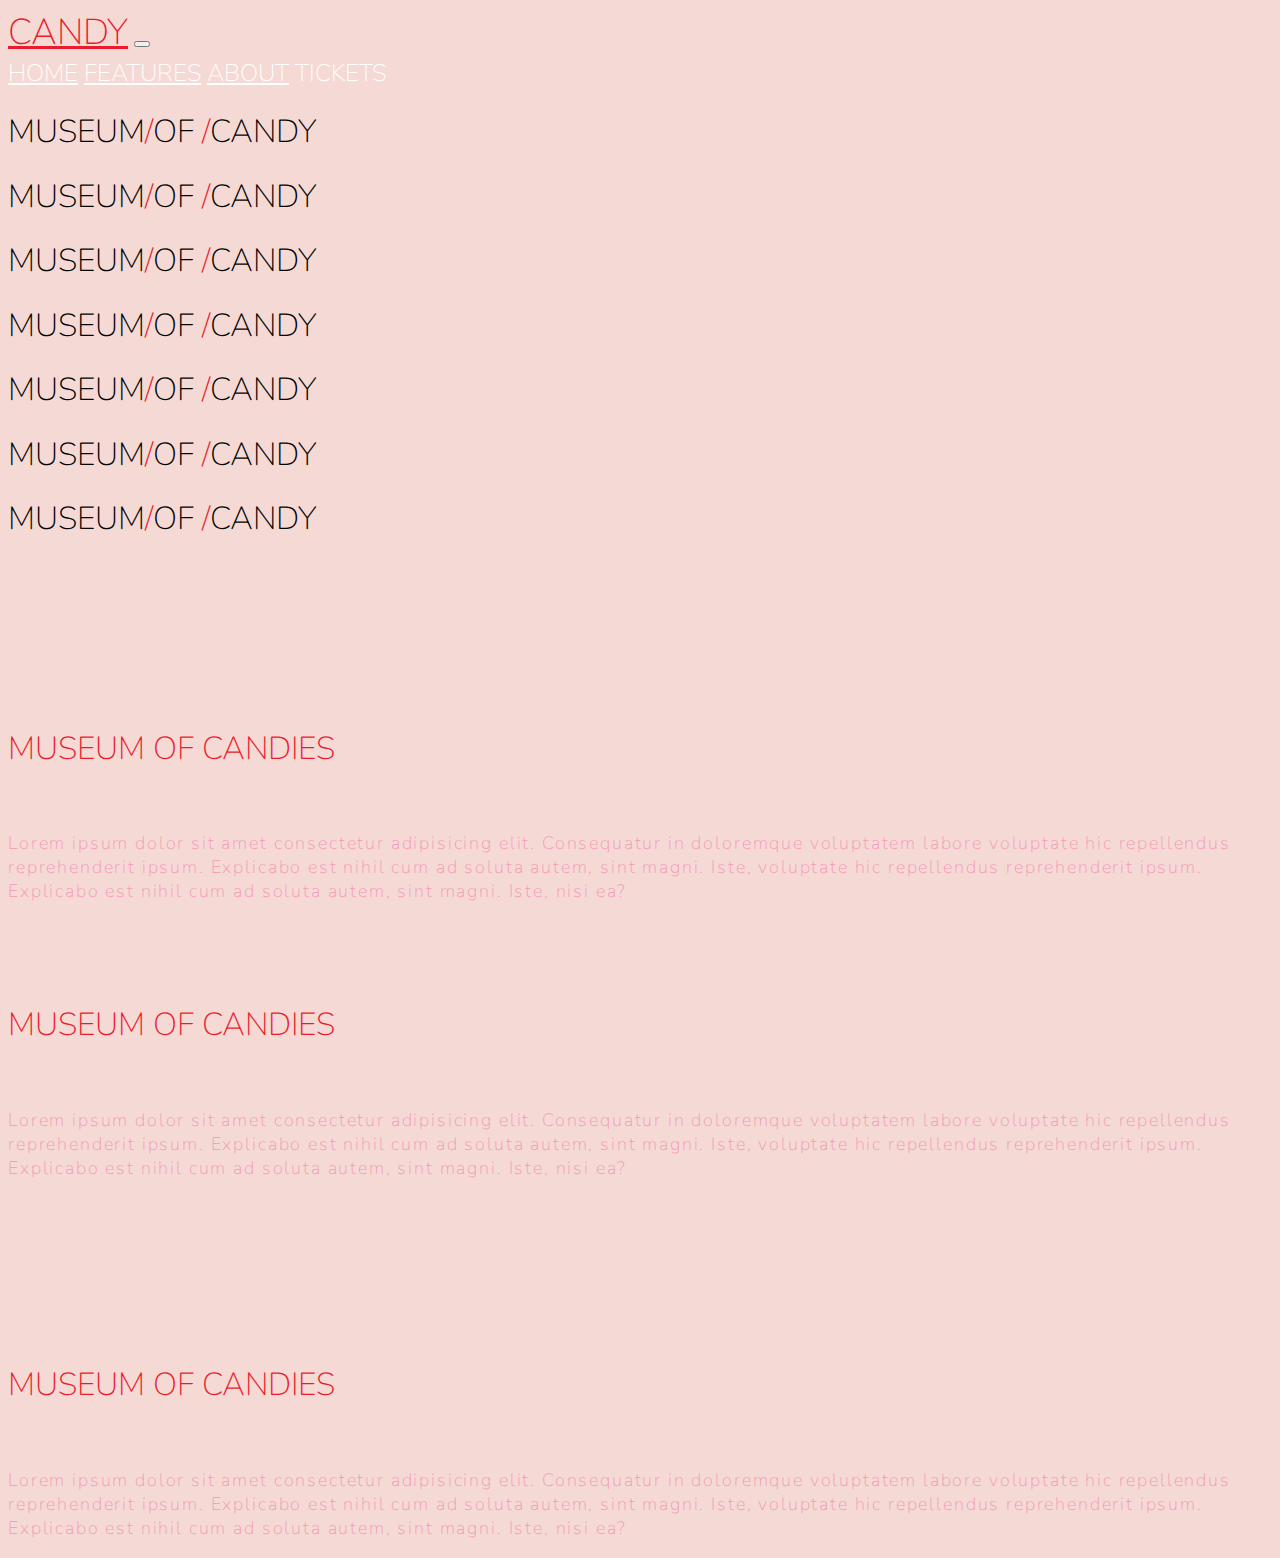
==== index.html @ edaef2cf "Add files via upload" ====
<!doctype html>
<html lang="en">

<head>
  <!-- Required meta tags -->
  <meta charset="utf-8">
  <meta name="viewport" content="width=device-width, initial-scale=1, shrink-to-fit=no">

  <!-- Google Font -->
  <link href="https://fonts.googleapis.com/css?family=Nunito:200,300,400,700" rel="stylesheet">

  <!-- Bootstrap CSS -->
  <link href="https://cdn.jsdelivr.net/npm/bootstrap@5.3.0-alpha1/dist/css/bootstrap.min.css" rel="stylesheet"
    integrity="sha384-GLhlTQ8iRABdZLl6O3oVMWSktQOp6b7In1Zl3/Jr59b6EGGoI1aFkw7cmDA6j6gD" crossorigin="anonymous">
  <!-- Custom CSS -->
  <!-- we al -->
  <link rel="stylesheet" href="style.css">

  <title>Museum of Candy</title>
</head>

<body>



  <nav id="mainnavbar" class="navbar navbar-expand-lg  navbar-dark py-0 fixed-top ">
    <div class="container-fluid">
      <a class="navbar-brand " style="font-size: 1.5em " href="#">CANDY</a>
      <button class="navbar-toggler" type="button" data-bs-toggle="collapse" data-bs-target="#navbarNavAltMarkup"
        aria-controls="navbarNavAltMarkup" aria-expanded="false" aria-label="Toggle navigation">
        <span class="navbar-toggler-icon"></span>
      </button>
      <div class="collapse navbar-collapse" id="navbarNavAltMarkup">
        <div class="navbar-nav">
          <a class="nav-link active" aria-current="page" href="#">HOME</a>
          <a class="nav-link" href="#">FEATURES</a>
          <a class="nav-link" href="#">ABOUT</a>
          <a class="nav-link ">TICKETS</a>
        </div>
      </div>
    </div>
  </nav>

  <section class="container-fluid px-0">
    <!-- Simple container dont use full screen but container-fluid uses full screen -->


    <div class="row align-items-center ">
      <div class="col-lg-6">
        <div class="name">
          <!-- name we just created a random class -->
          <div class="text-white text-center  mt-5 d-none d-lg-block" id="museum">
            <h1>MUSEUM<span>/</span>OF <span>/</span>CANDY</h1>
            <h1>MUSEUM<span>/</span>OF <span>/</span>CANDY</h1>
            <h1>MUSEUM<span>/</span>OF <span>/</span>CANDY</h1>
            <h1>MUSEUM<span>/</span>OF <span>/</span>CANDY</h1>
            <h1>MUSEUM<span>/</span>OF <span>/</span>CANDY</h1>
            <h1>MUSEUM<span>/</span>OF <span>/</span>CANDY</h1>
            <h1>MUSEUM<span>/</span>OF <span>/</span>CANDY</h1>
          </div>
        </div>
      </div>
      <div class="col-lg-6">
        <img class="img-fluid col"
          src=" D:\Web Devlopment\Projects\Project_using_bootstrap\Images used in boot strap\hand2.png" alt="">
      </div>

    </div>
  </section>

  <!-- First row completed -->
  <!-- first section completed we done px-0 to remove the extra padding in x direction -->
  <!-- now below is second row -->
  <!-- we use justify content for x axis and align items for y axis -->


  <section class="container fluid px-0 priyanshu">
    <div class="row   align-items-center">
      <!-- now in a row we used items to be on centre as alignitemns is used for y axis -->

      <div class="col-lg-6 order-2 order-lg-1">
        <img class="img-fluid "
          src=" D:\Web Devlopment\Projects\Project_using_bootstrap\Images used in boot strap\milk.png" alt="">
      </div>
      <!-- order is used to order the things just minimize the window screen to see its work -->

      <div class="col-lg-6 col-12  text-center order-1 order-lg-2" id="heading">
        <h1>MUSEUM OF CANDIES</h1>
        <img class="d-md-inline d-none"
          src=" D:\Web Devlopment\Projects\Project_using_bootstrap\Images used in boot strap\lolli_icon.png" alt="">

        <!-- in the came col we further used the grip system means we nested row in col -->

        <div class="row justify-content-center jaskaran mb-5 mb-md-0">

          <div class="col-lg-10 ">
            <p>Lorem ipsum dolor sit amet consectetur adipisicing elit. Consequatur in doloremque
              voluptatem labore
              voluptate hic repellendus reprehenderit ipsum. Explicabo est nihil cum ad soluta autem, sint magni.
              Iste, voluptate hic repellendus reprehenderit ipsum. Explicabo est nihil cum ad soluta autem, sint magni.
              Iste,
              nisi
              ea?</p>
          </div>
        </div>
      </div>
    </div>
  </section>

  <!-- Second row completed  -->

  <!-- We just duplicated 75 to 104 lines and removed the order and then we put the image after the text col as needed -->




  <section class="container fluid px-0 priyanshu">
    <div class="row   align-items-center">
      <!-- now in a row we used items to be on centre as alignitemns is used for y axis -->



      <div class="col-lg-6 col-12  text-center" id="heading">
        <h1>MUSEUM OF CANDIES</h1>
        <img class="d-md-inline d-none"
          src=" D:\Web Devlopment\Projects\Project_using_bootstrap\Images used in boot strap\lolli_icon.png" alt="">

        <!-- in the came col we further used the grip system means we nested row in col -->

        <div class="row justify-content-center jaskaran mb-5 mb-md-0">

          <div class="col-lg-10 ">
            <p>Lorem ipsum dolor sit amet consectetur adipisicing elit. Consequatur in doloremque
              voluptatem labore
              voluptate hic repellendus reprehenderit ipsum. Explicabo est nihil cum ad soluta autem, sint magni.
              Iste, voluptate hic repellendus reprehenderit ipsum. Explicabo est nihil cum ad soluta autem, sint
              magni.
              Iste,
              nisi
              ea?</p>
          </div>

        </div>
      </div>
      <div class="col-lg-6 ">
        <img class="img-fluid"
          src="D:\Web Devlopment\Projects\Project_using_bootstrap\Images used in boot strap\gumball.png" alt="">
      </div>

    </div>

  </section>

  <!-- 3rd row completed -->
  <!-- now fir 4th row we just copy and pasted code of 2nd row and just changed the image and as we need the order same so we donot changed the order -->

  <section class="container fluid px-0 priyanshu">
    <div class="row   align-items-center">
      <!-- now in a row we used items to be on centre as alignitemns is used for y axis -->

      <div class="col-lg-6 order-2 order-lg-1">
        <img class="img-fluid "
          src="D:\Web Devlopment\Projects\Project_using_bootstrap\Images used in boot strap\sprinkles.png" alt="">
      </div>
      <!-- order is used to order the things just minimize the window screen to see its work -->

      <div class="col-lg-6 col-12  text-center order-1 order-lg-2" id="heading">
        <h1>MUSEUM OF CANDIES</h1>
        <img class="d-md-inline d-none"
          src=" D:\Web Devlopment\Projects\Project_using_bootstrap\Images used in boot strap\lolli_icon.png" alt="">

        <!-- in the came col we further used the grip system means we nested row in col -->

        <div class="row justify-content-center jaskaran mb-5 mb-md-0">

          <div class="col-lg-10 ">
            <p>Lorem ipsum dolor sit amet consectetur adipisicing elit. Consequatur in doloremque
              voluptatem labore
              voluptate hic repellendus reprehenderit ipsum. Explicabo est nihil cum ad soluta autem, sint magni.
              Iste, voluptate hic repellendus reprehenderit ipsum. Explicabo est nihil cum ad soluta autem, sint magni.
              Iste,
              nisi
              ea?</p>
          </div>
        </div>
      </div>
    </div>
  </section>







  <!-- Javascript and the css file is copied from bootstrap.com -->
  <script src="https://cdn.jsdelivr.net/npm/bootstrap@5.3.0-alpha1/dist/js/bootstrap.bundle.min.js"
    integrity="sha384-w76AqPfDkMBDXo30jS1Sgez6pr3x5MlQ1ZAGC+nuZB+EYdgRZgiwxhTBTkF7CXvN"
    crossorigin="anonymous"></script>


  <!--  Here i am doing my own javascript written specilly for the nav bar -->
  <script>
    $(function () {
      $(document).scroll(function () {
        var $nav = $("#mainnavbar");
        $nav.toggleClass("scrolled", $(this).scrollTop() > $nav.height());
      });
    })
  </script>

</body>

</html>
---- style.css ----
body {
    background: #f5d9d5;
    font-family: "Nunito", sans-serif;
}

#mainnavbar .navbar-brand {
    color: #EA1C2C;
}

#mainnavbar {
    font-size: 1.5rem;
    font-weight: 100;
}

#mainnavbar .nav-link {
    color: white;
}

#mainnavbar .nav-link:hover {
    color: #EA1C2C;
}

#museum span {
    color: #EA1C2C;
}

.name #museum h1 {
    font-weight: 200;
}


#heading h1 {
    color: #EA1C2C;
    font-weight: 100;
}

.jaskaran p {
    color: #f498b8;
    font-weight: 100;
    font-size: 1.125rem;
    line-height: 1.5rem;
    letter-spacing: 0.115rem;

}

.priyanshu {
    margin-top: 100px;
}

.navbar.scrolled {
    background: rgb(222, 192, 222);
}

/* this 50-52 line we done for the javascript */

@media(max-width:1200px) {
    #museum {
        font-size: 3em;
    }
}
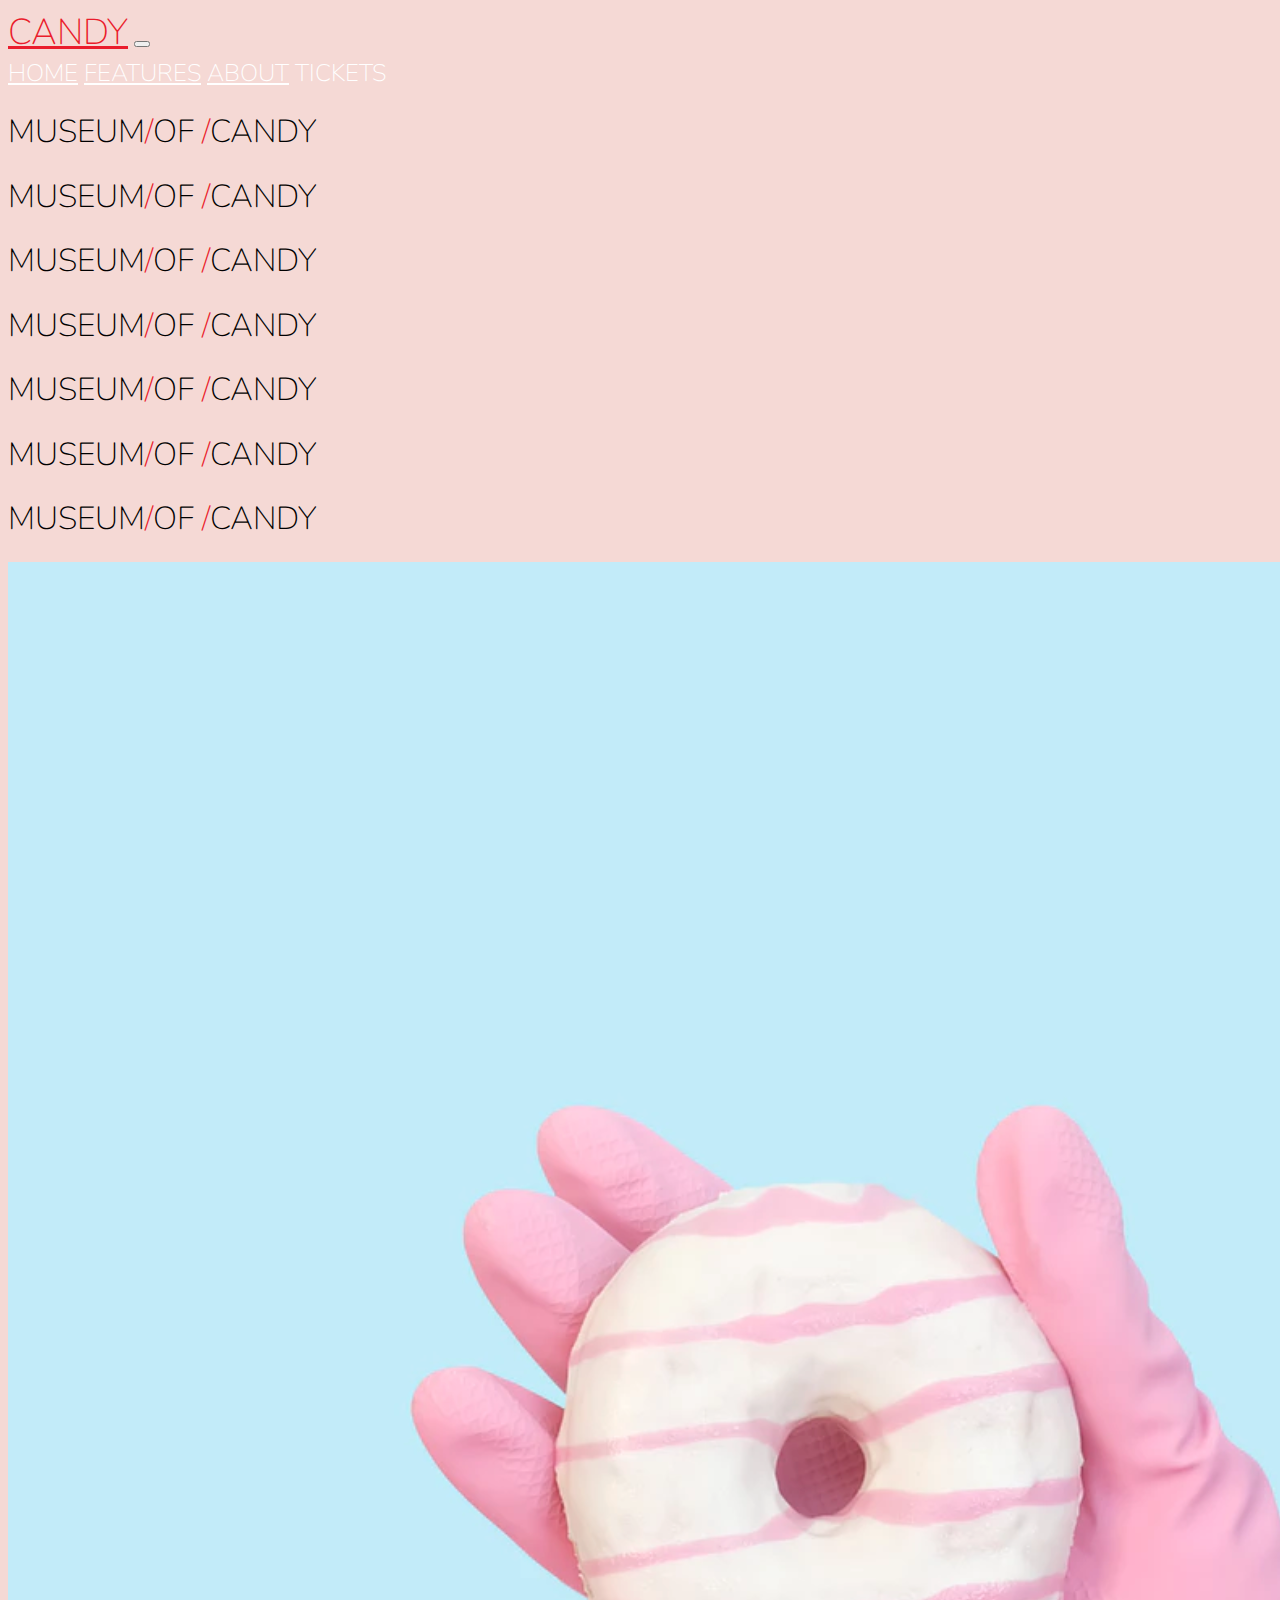
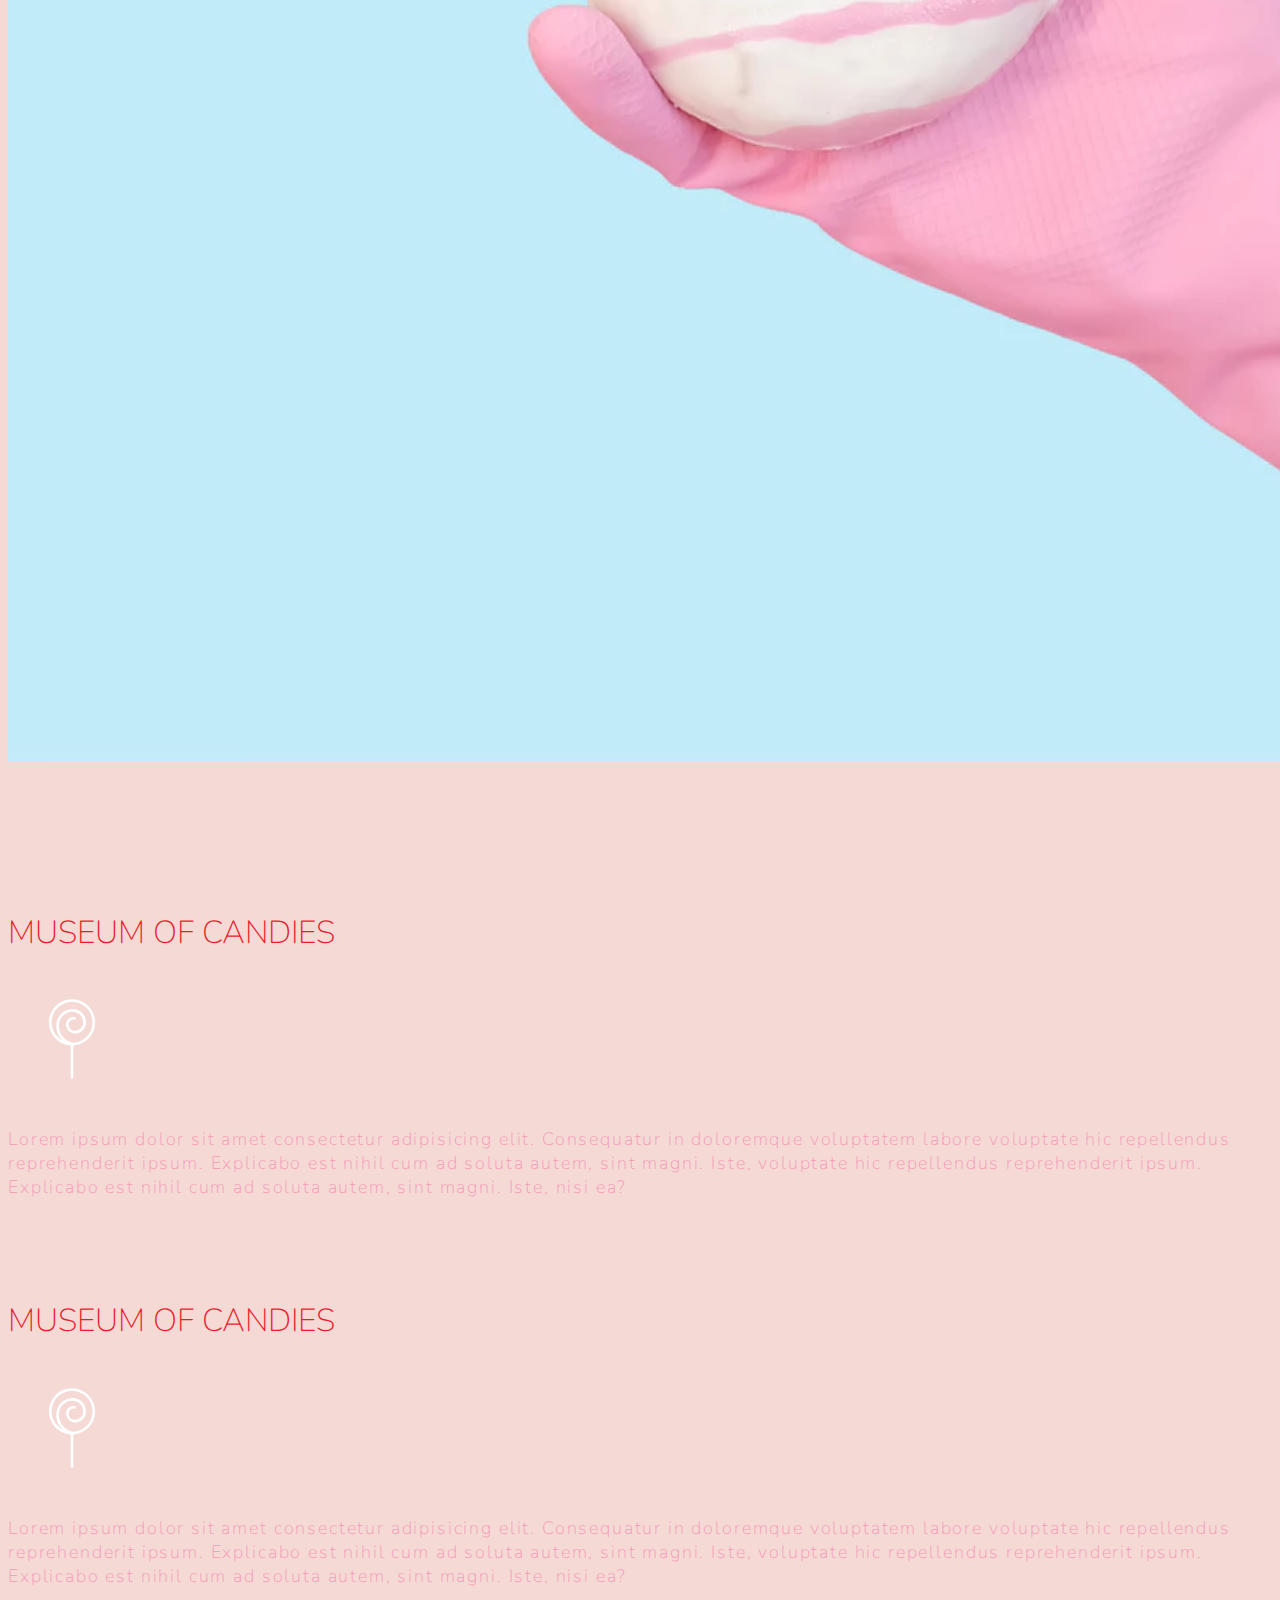
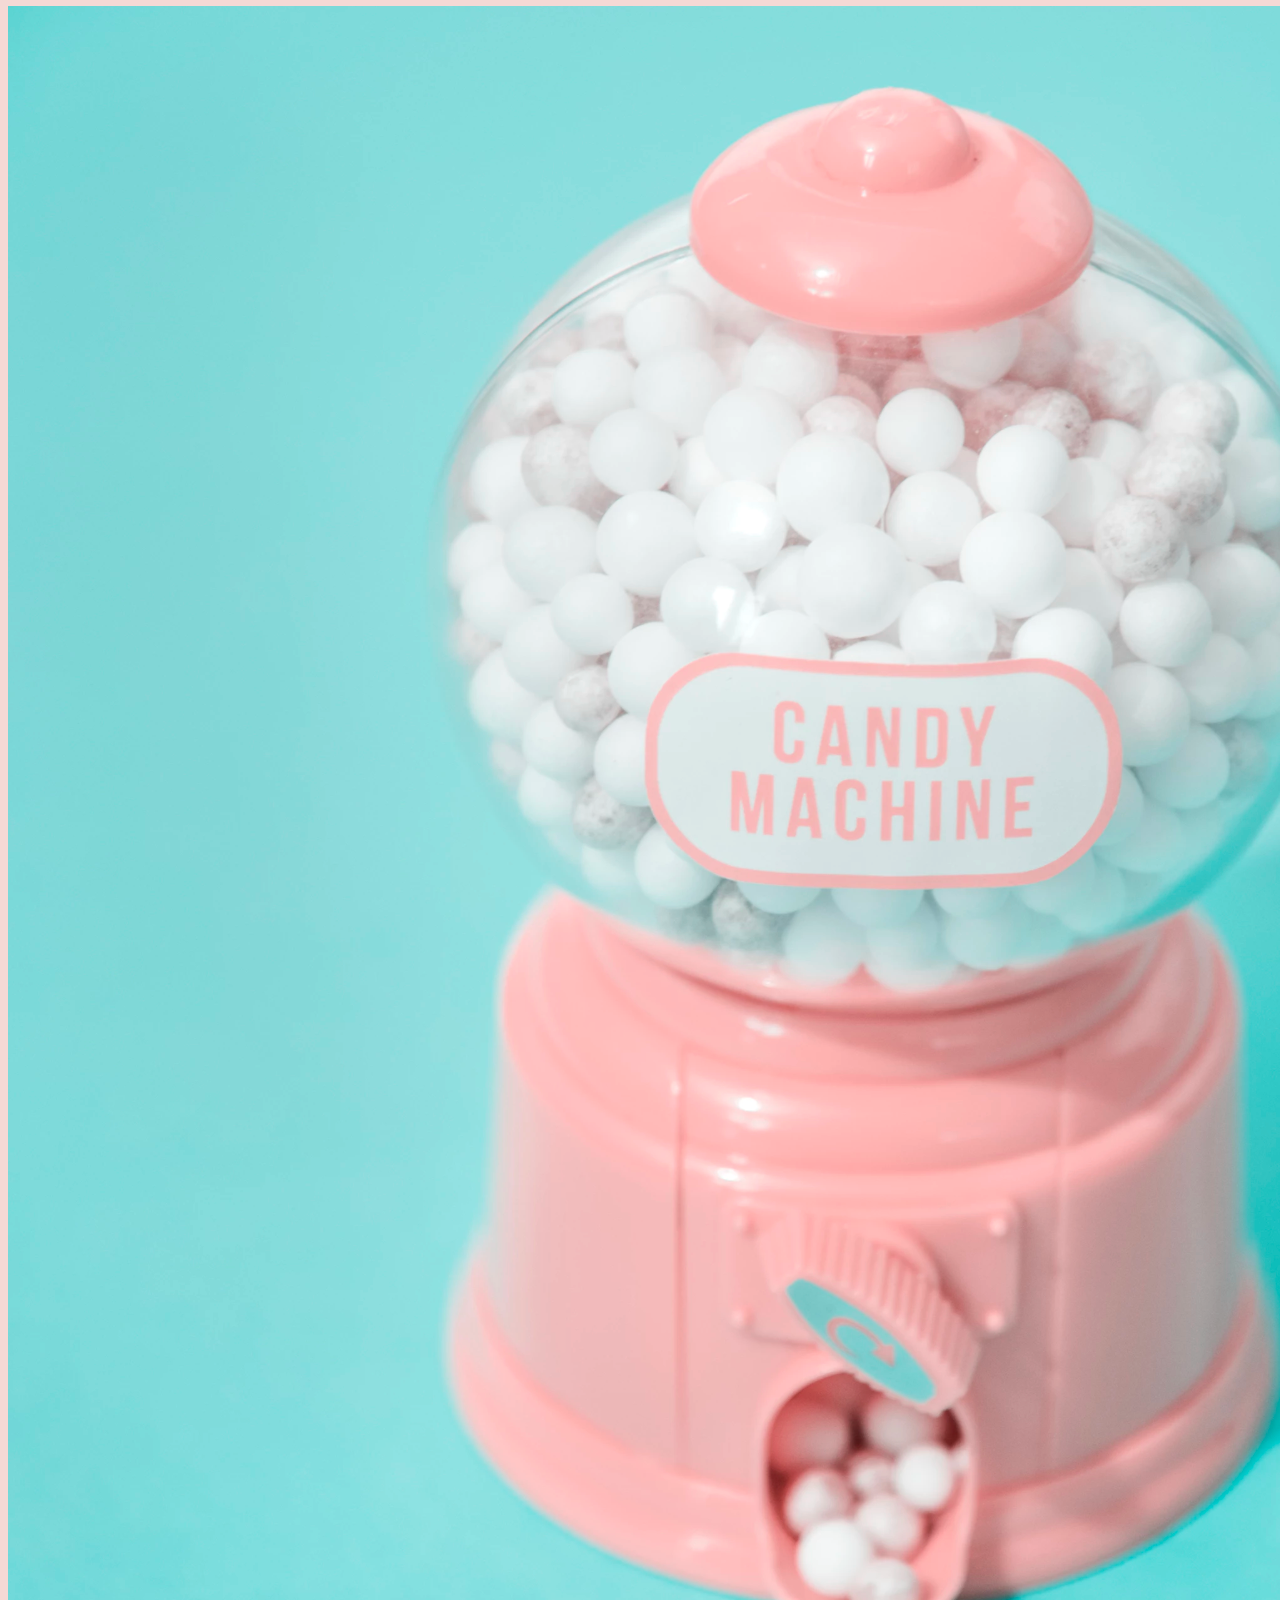
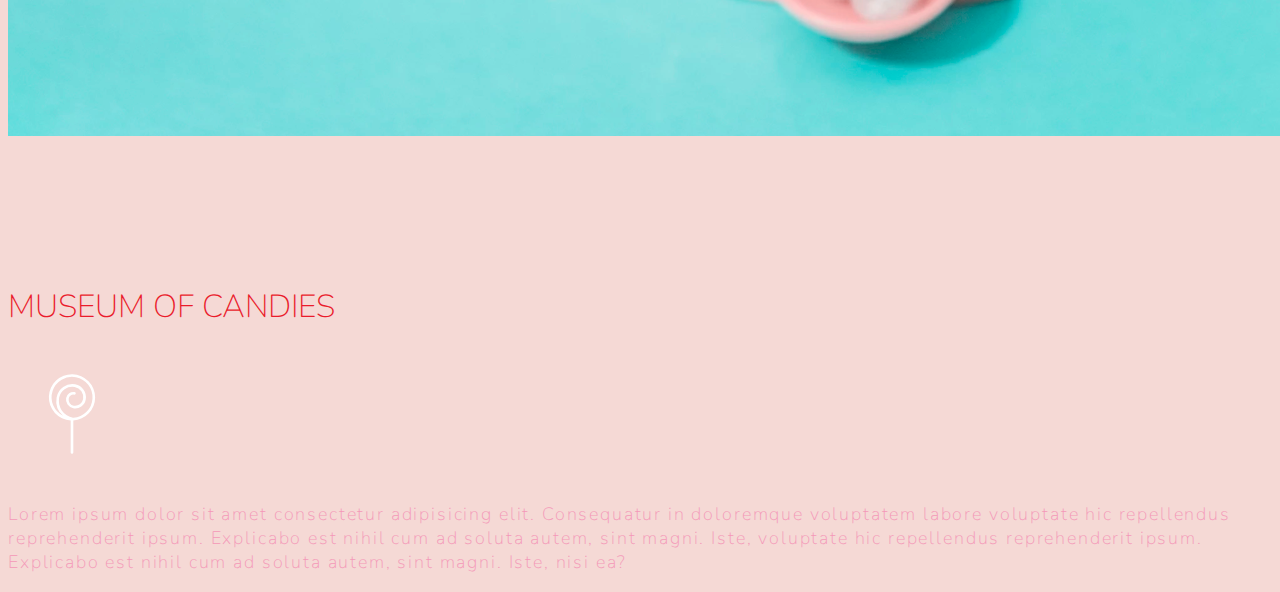
==== commit f9d78b5f: "Add files via upload" ====
--- a/index.html
+++ b/index.html
@@ -61,8 +61,7 @@
         </div>
       </div>
       <div class="col-lg-6">
-        <img class="img-fluid col"
-          src=" D:\Web Devlopment\Projects\Project_using_bootstrap\Images used in boot strap\hand2.png" alt="">
+        <img class="img-fluid col" src="./hand2.png " alt="">
       </div>
 
     </div>
@@ -86,8 +85,7 @@
 
       <div class="col-lg-6 col-12  text-center order-1 order-lg-2" id="heading">
         <h1>MUSEUM OF CANDIES</h1>
-        <img class="d-md-inline d-none"
-          src=" D:\Web Devlopment\Projects\Project_using_bootstrap\Images used in boot strap\lolli_icon.png" alt="">
+        <img class="d-md-inline d-none" src="./lolli_icon.png" alt="">
 
         <!-- in the came col we further used the grip system means we nested row in col -->
 
@@ -122,8 +120,7 @@
 
       <div class="col-lg-6 col-12  text-center" id="heading">
         <h1>MUSEUM OF CANDIES</h1>
-        <img class="d-md-inline d-none"
-          src=" D:\Web Devlopment\Projects\Project_using_bootstrap\Images used in boot strap\lolli_icon.png" alt="">
+        <img class="d-md-inline d-none" src="./lolli_icon.png" alt="">
 
         <!-- in the came col we further used the grip system means we nested row in col -->
 
@@ -143,8 +140,7 @@
         </div>
       </div>
       <div class="col-lg-6 ">
-        <img class="img-fluid"
-          src="D:\Web Devlopment\Projects\Project_using_bootstrap\Images used in boot strap\gumball.png" alt="">
+        <img class="img-fluid" src="./gumball.png" alt="">
       </div>
 
     </div>
@@ -166,8 +162,7 @@
 
       <div class="col-lg-6 col-12  text-center order-1 order-lg-2" id="heading">
         <h1>MUSEUM OF CANDIES</h1>
-        <img class="d-md-inline d-none"
-          src=" D:\Web Devlopment\Projects\Project_using_bootstrap\Images used in boot strap\lolli_icon.png" alt="">
+        <img class="d-md-inline d-none" src="./lolli_icon.png" alt="">
 
         <!-- in the came col we further used the grip system means we nested row in col -->
 
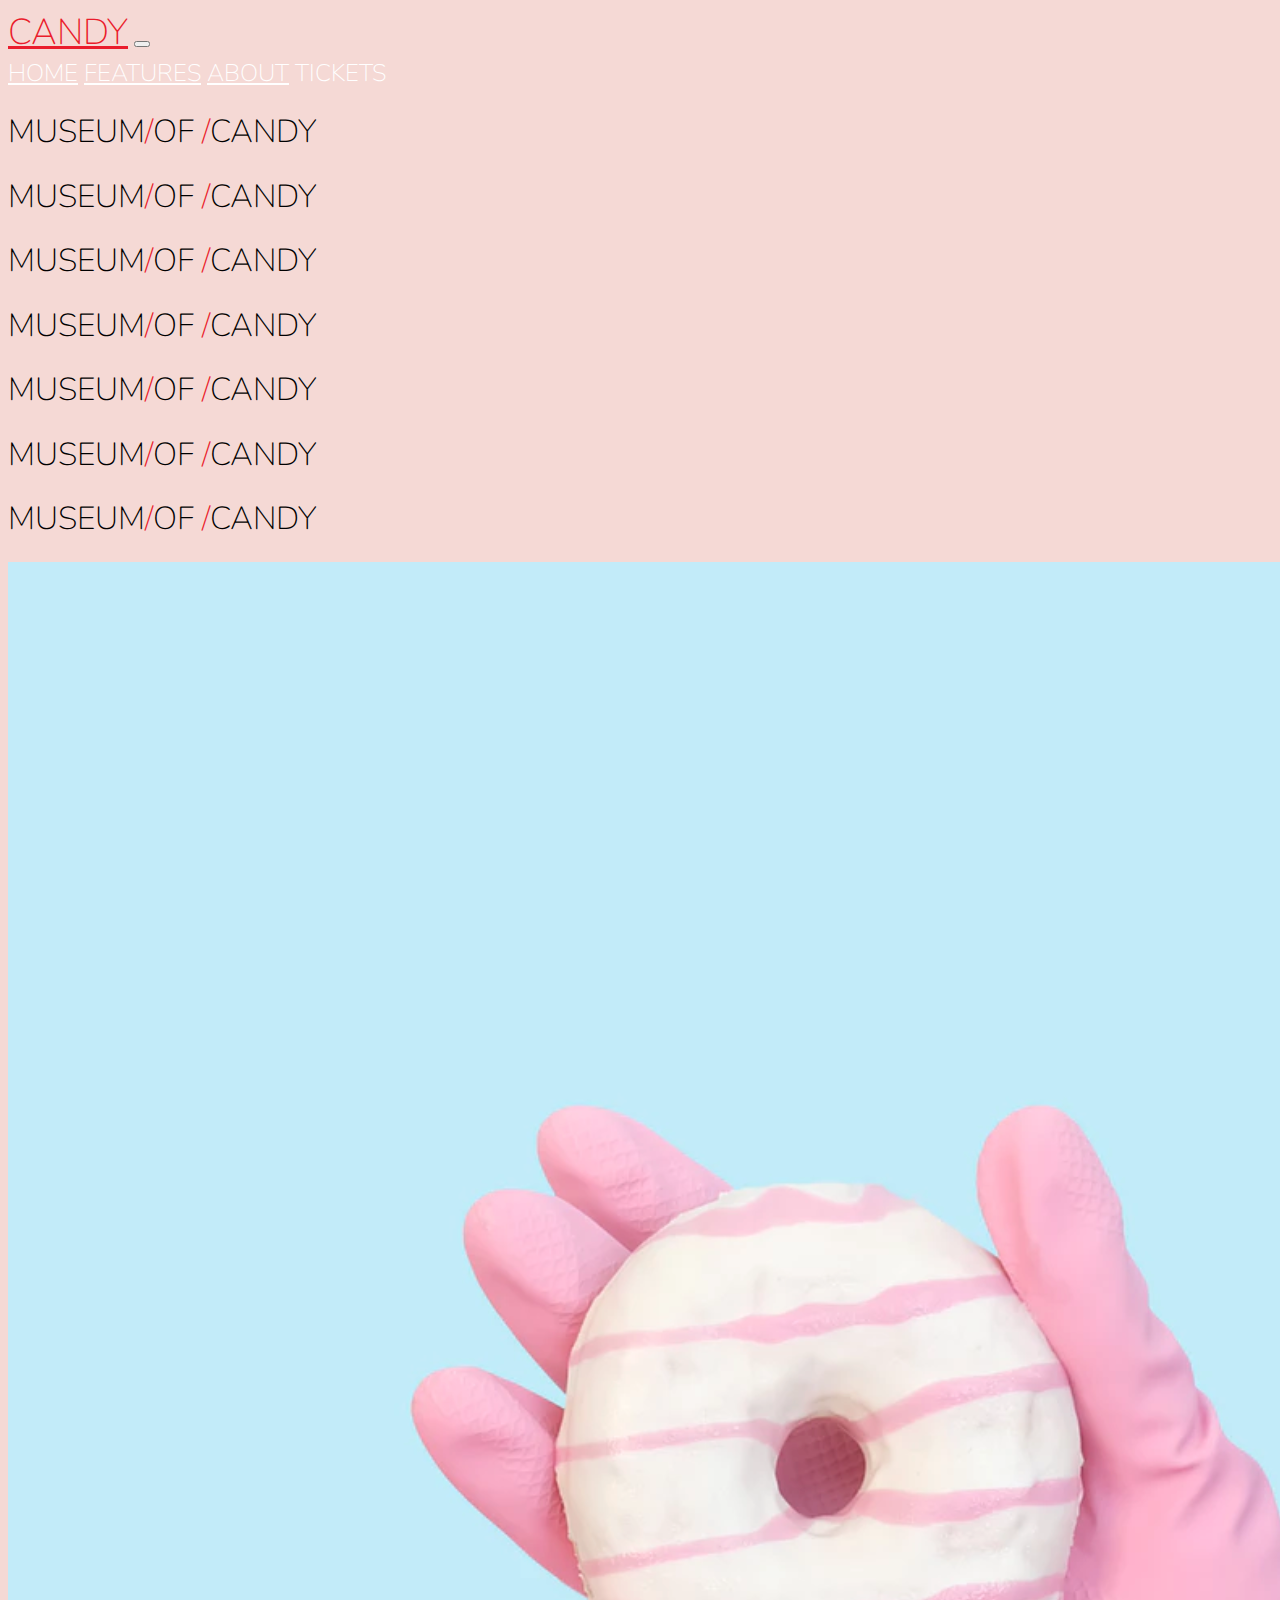
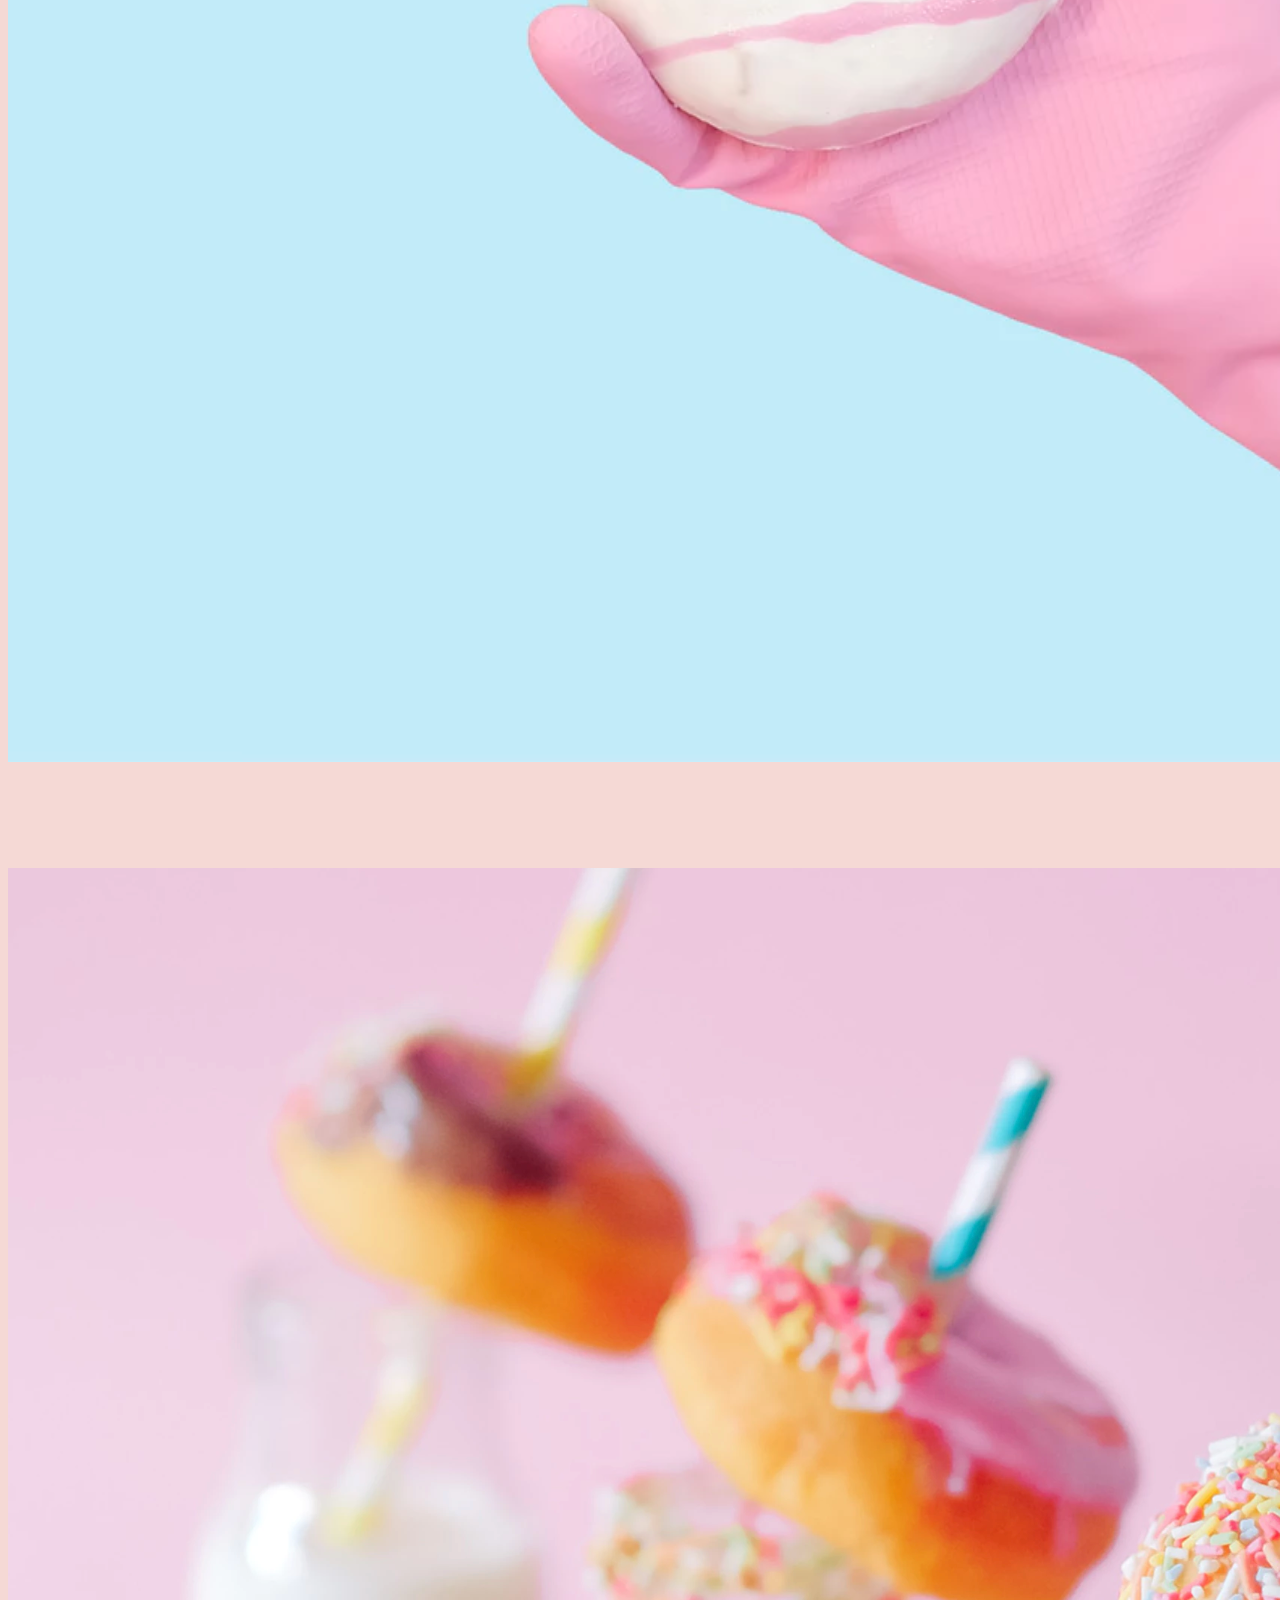
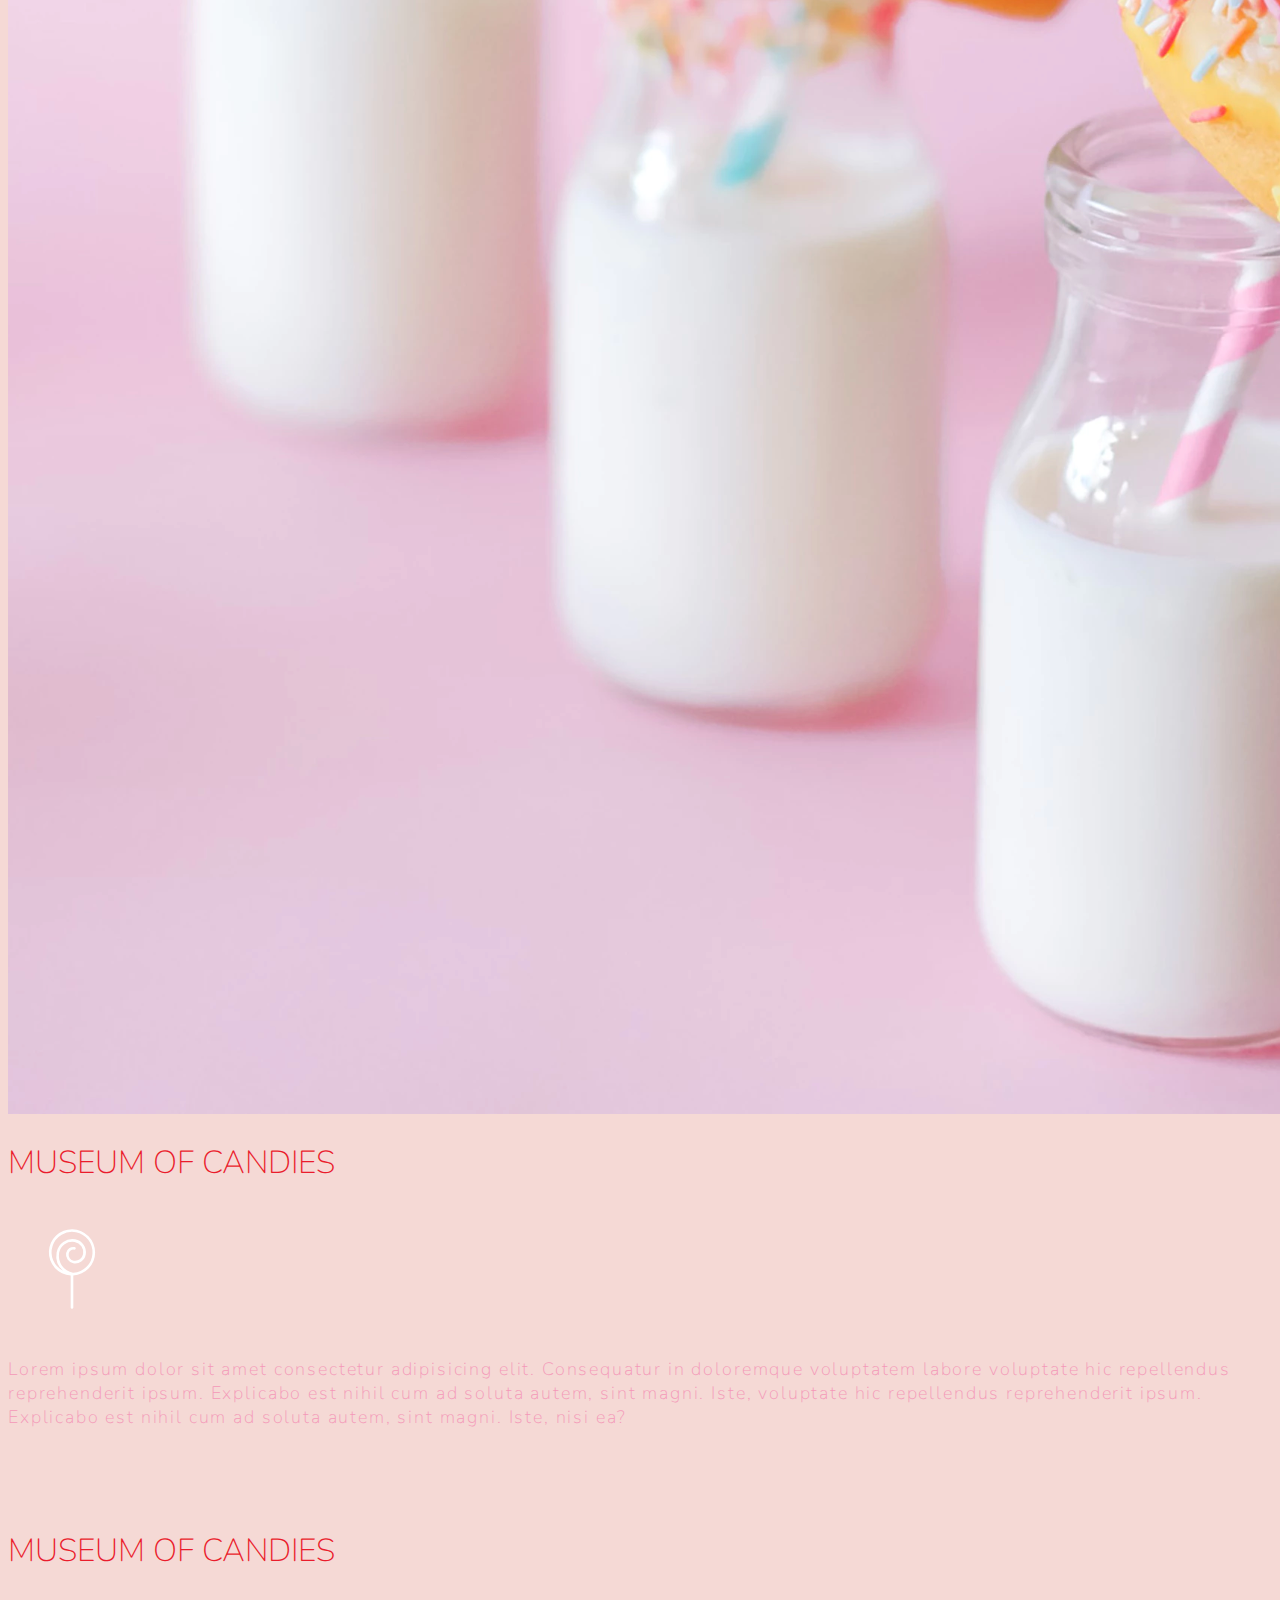
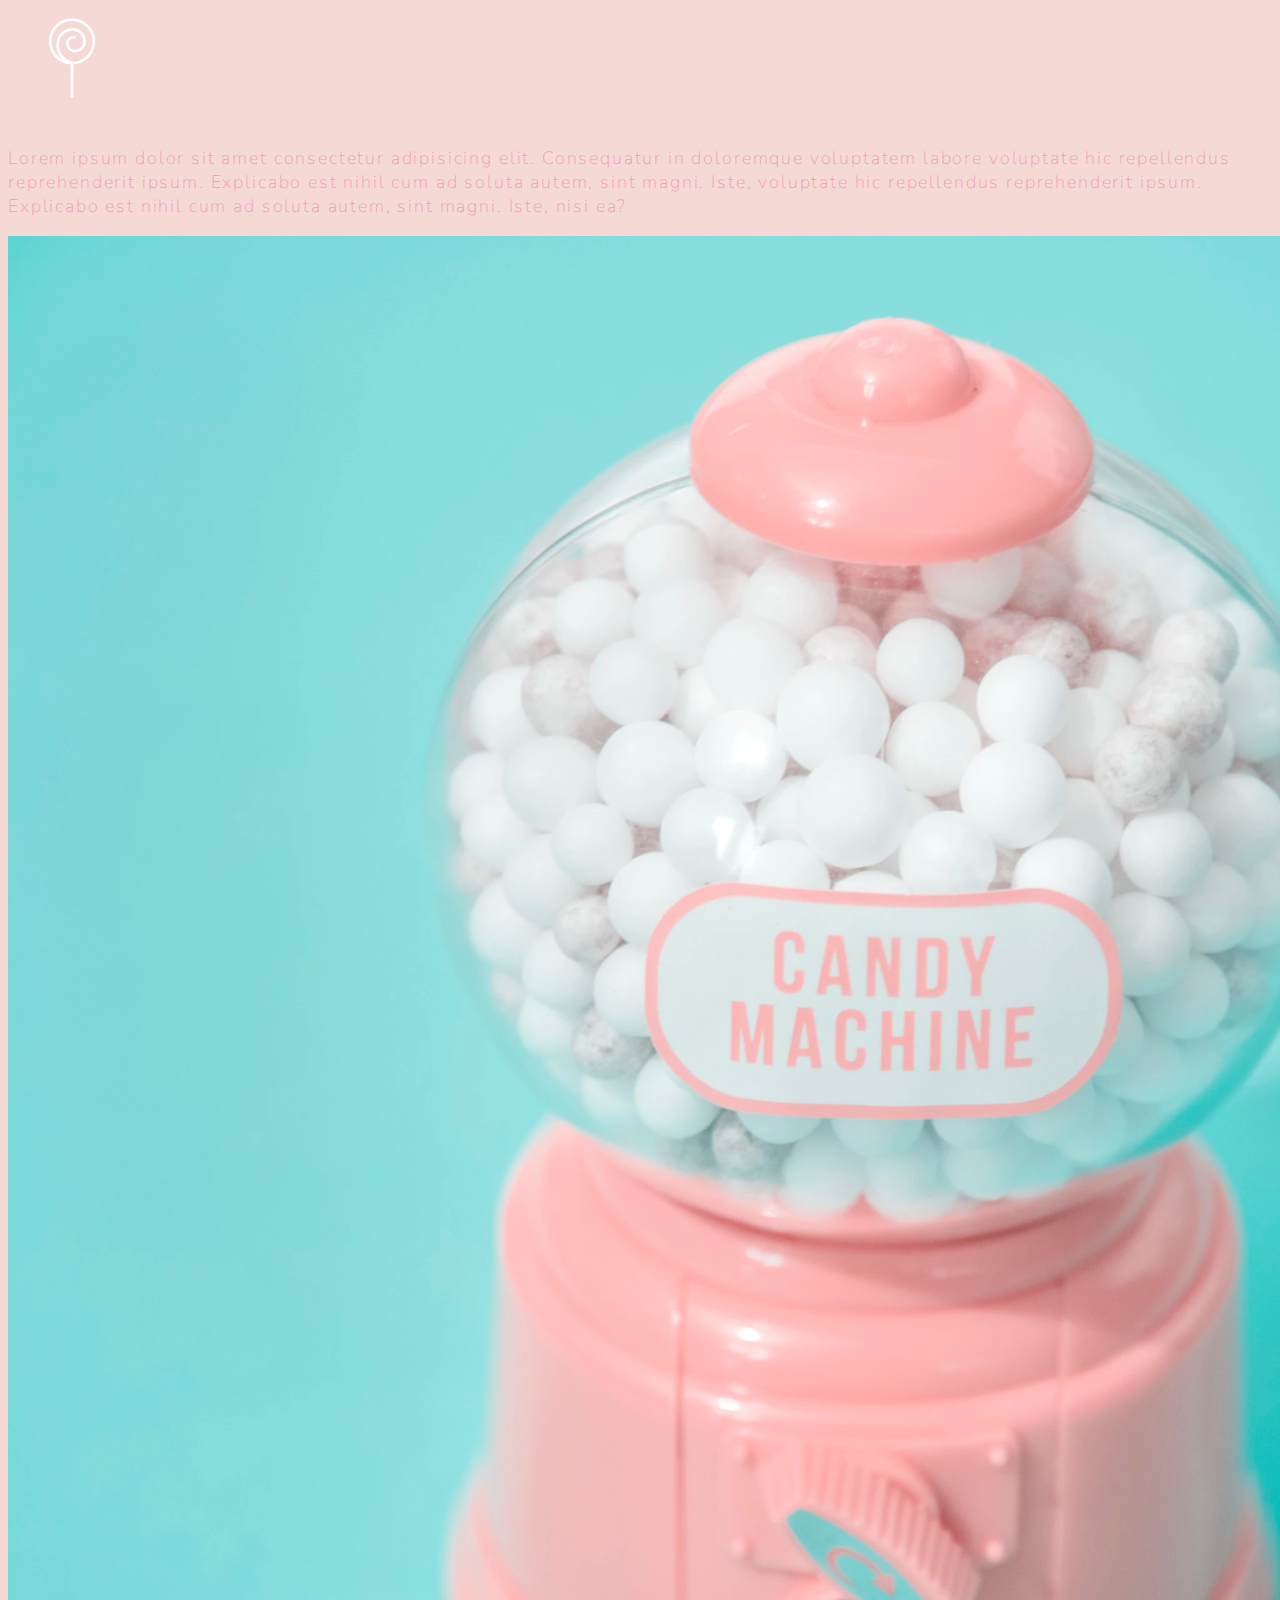
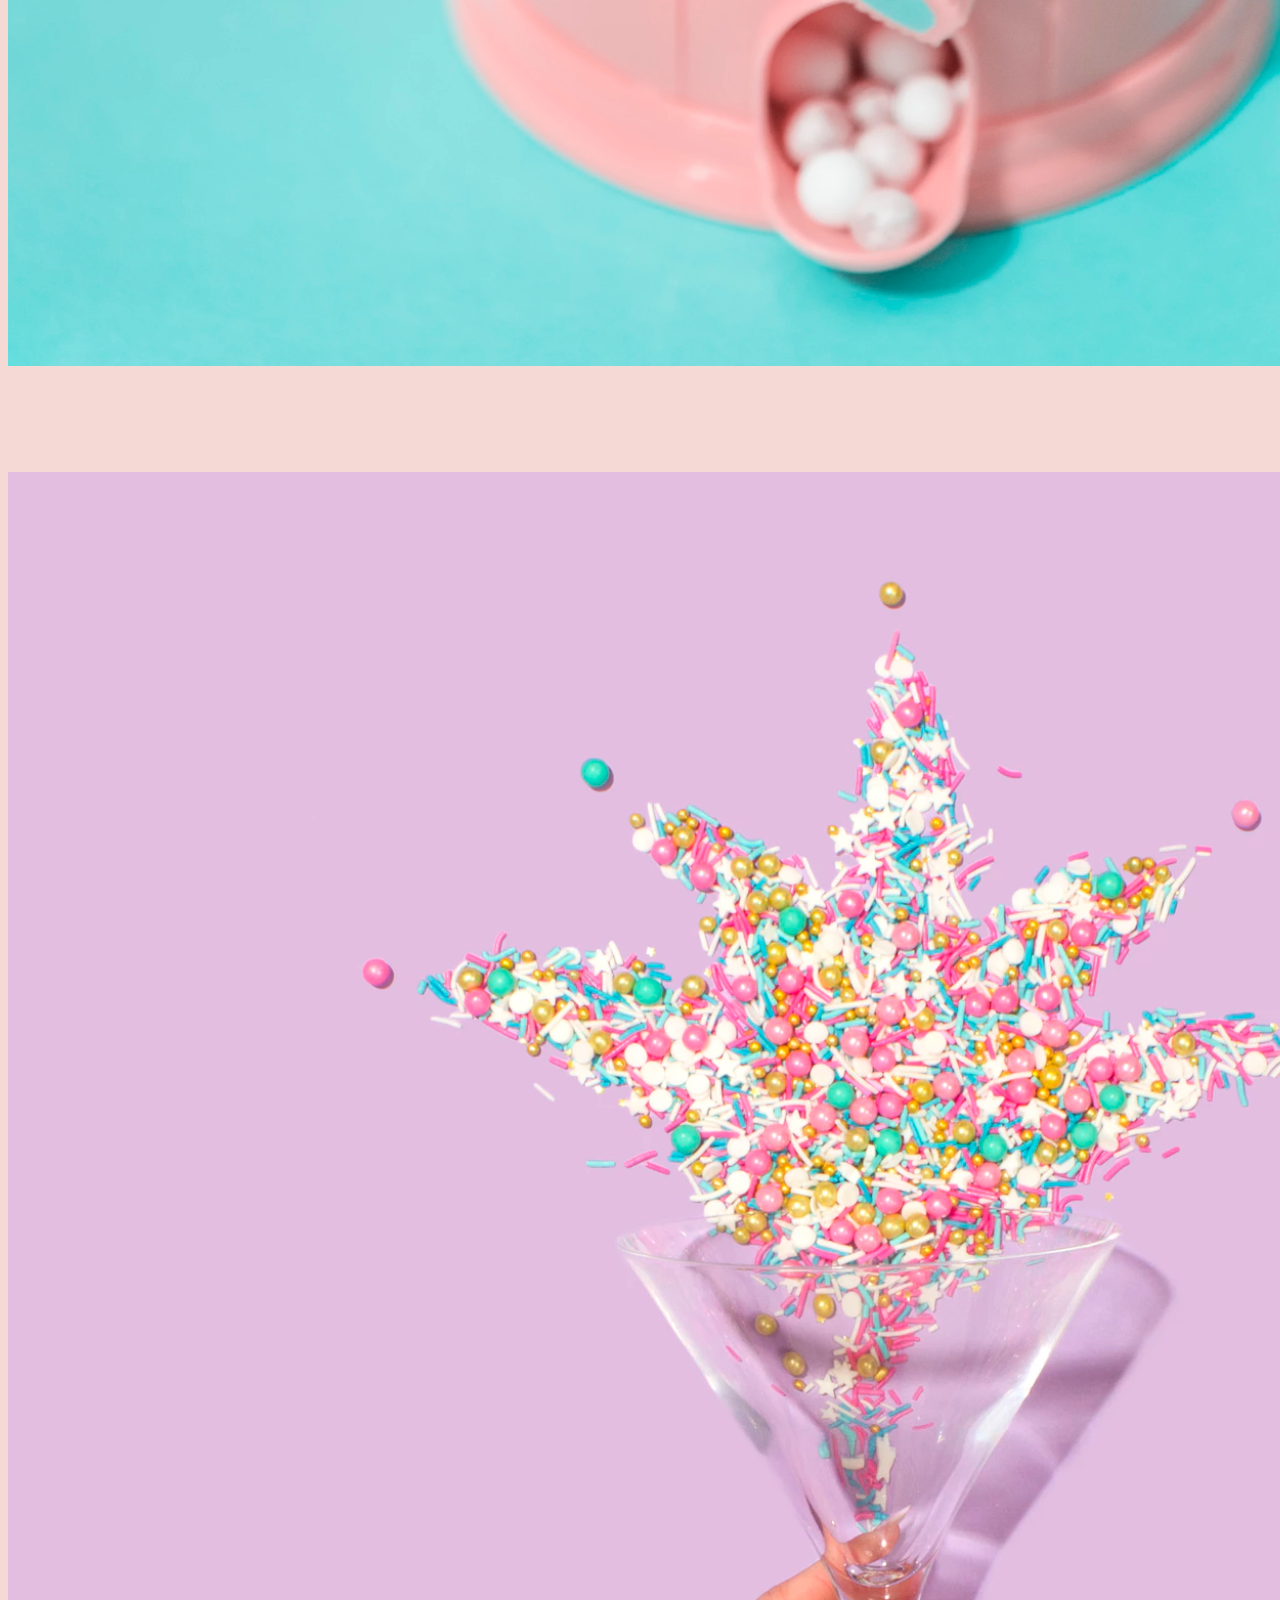
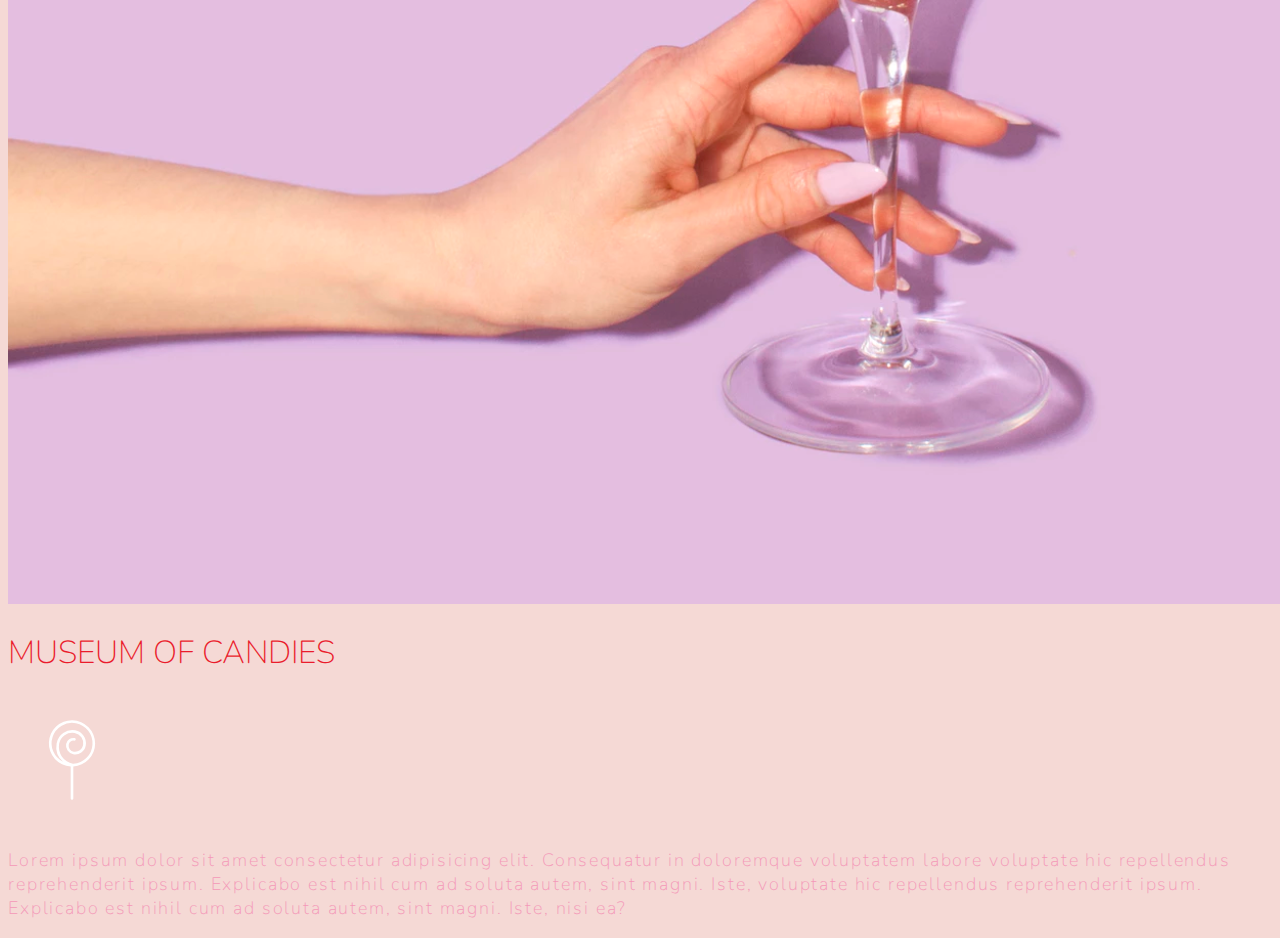
==== commit 0109ba42: "Add files via upload" ====
--- a/index.html
+++ b/index.html
@@ -61,7 +61,7 @@
         </div>
       </div>
       <div class="col-lg-6">
-        <img class="img-fluid col" src="./hand2.png " alt="">
+        <img class="img-fluid col" src="./hand2.png" alt="">
       </div>
 
     </div>
@@ -78,8 +78,7 @@
       <!-- now in a row we used items to be on centre as alignitemns is used for y axis -->
 
       <div class="col-lg-6 order-2 order-lg-1">
-        <img class="img-fluid "
-          src=" D:\Web Devlopment\Projects\Project_using_bootstrap\Images used in boot strap\milk.png" alt="">
+        <img class="img-fluid " src="./milk.png" alt="">
       </div>
       <!-- order is used to order the things just minimize the window screen to see its work -->
 
@@ -155,8 +154,7 @@
       <!-- now in a row we used items to be on centre as alignitemns is used for y axis -->
 
       <div class="col-lg-6 order-2 order-lg-1">
-        <img class="img-fluid "
-          src="D:\Web Devlopment\Projects\Project_using_bootstrap\Images used in boot strap\sprinkles.png" alt="">
+        <img class="img-fluid " src="./sprinkles.png" alt="">
       </div>
       <!-- order is used to order the things just minimize the window screen to see its work -->
 
